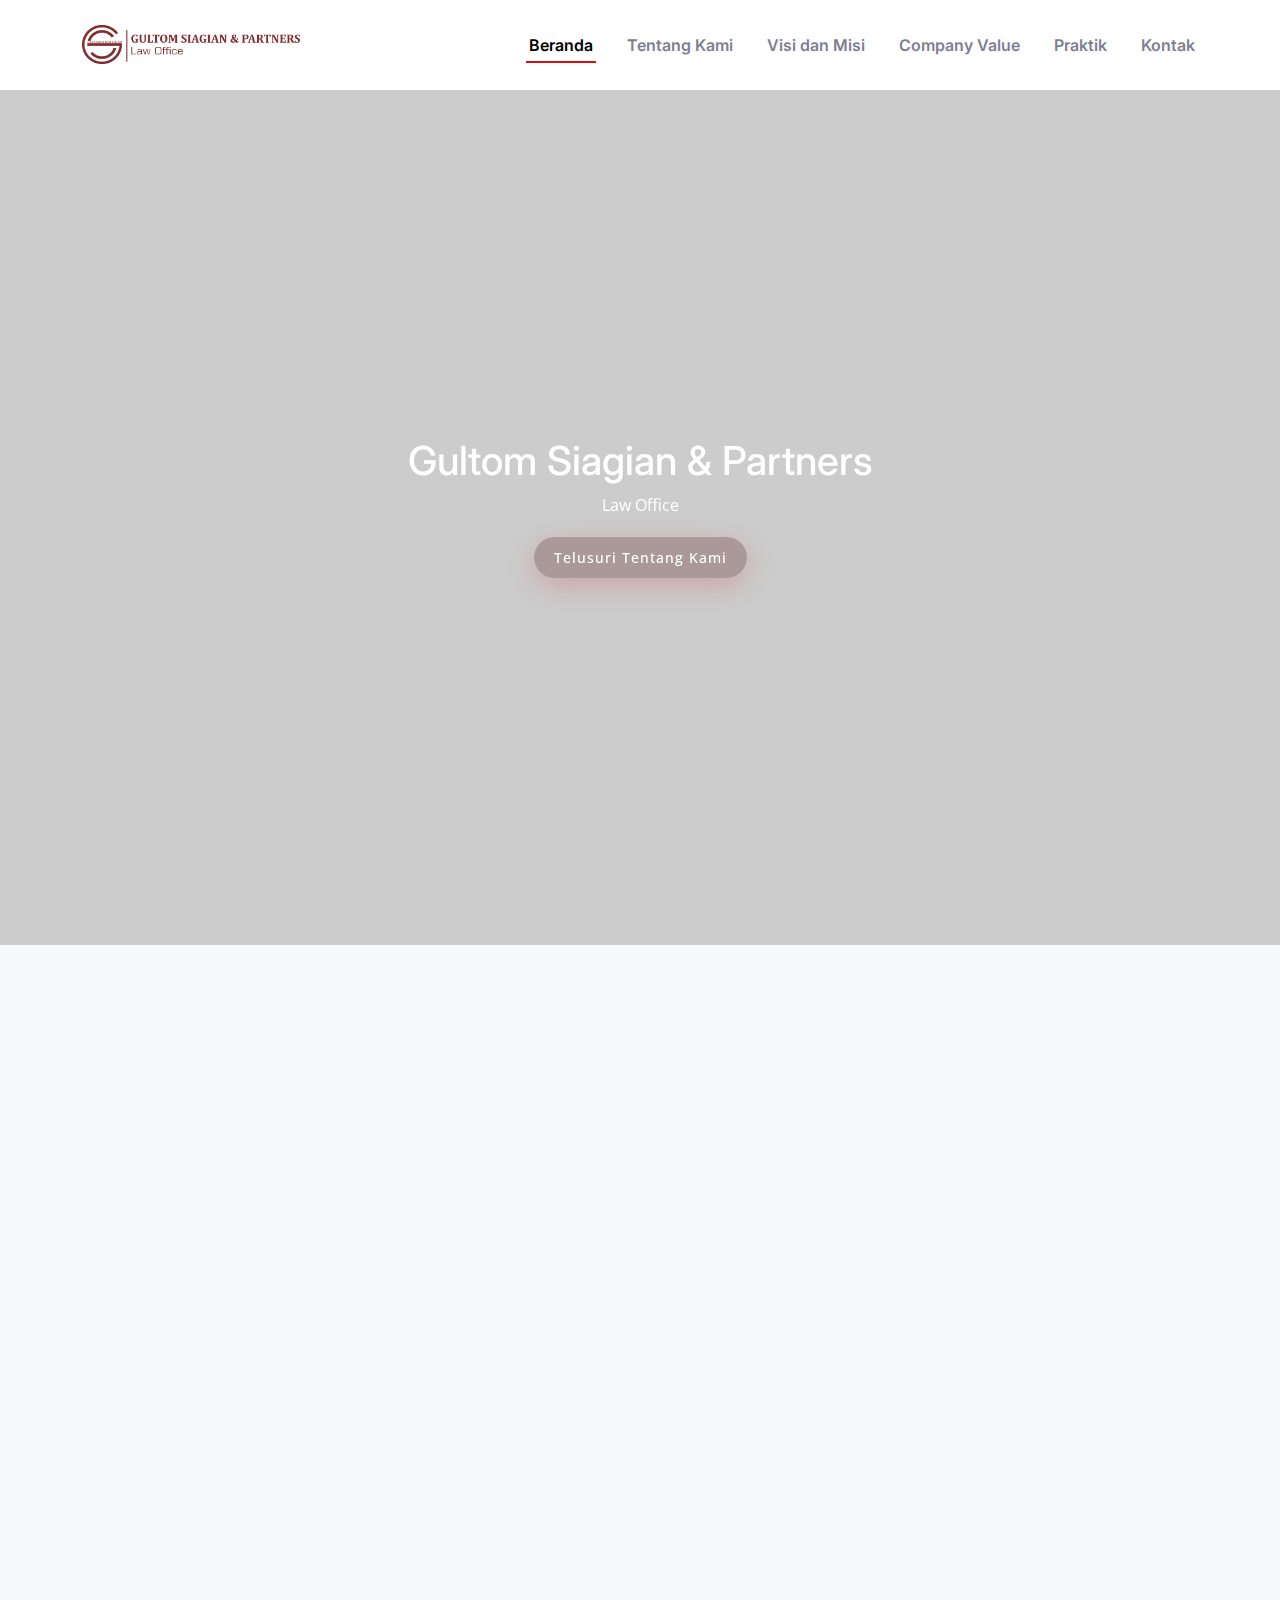
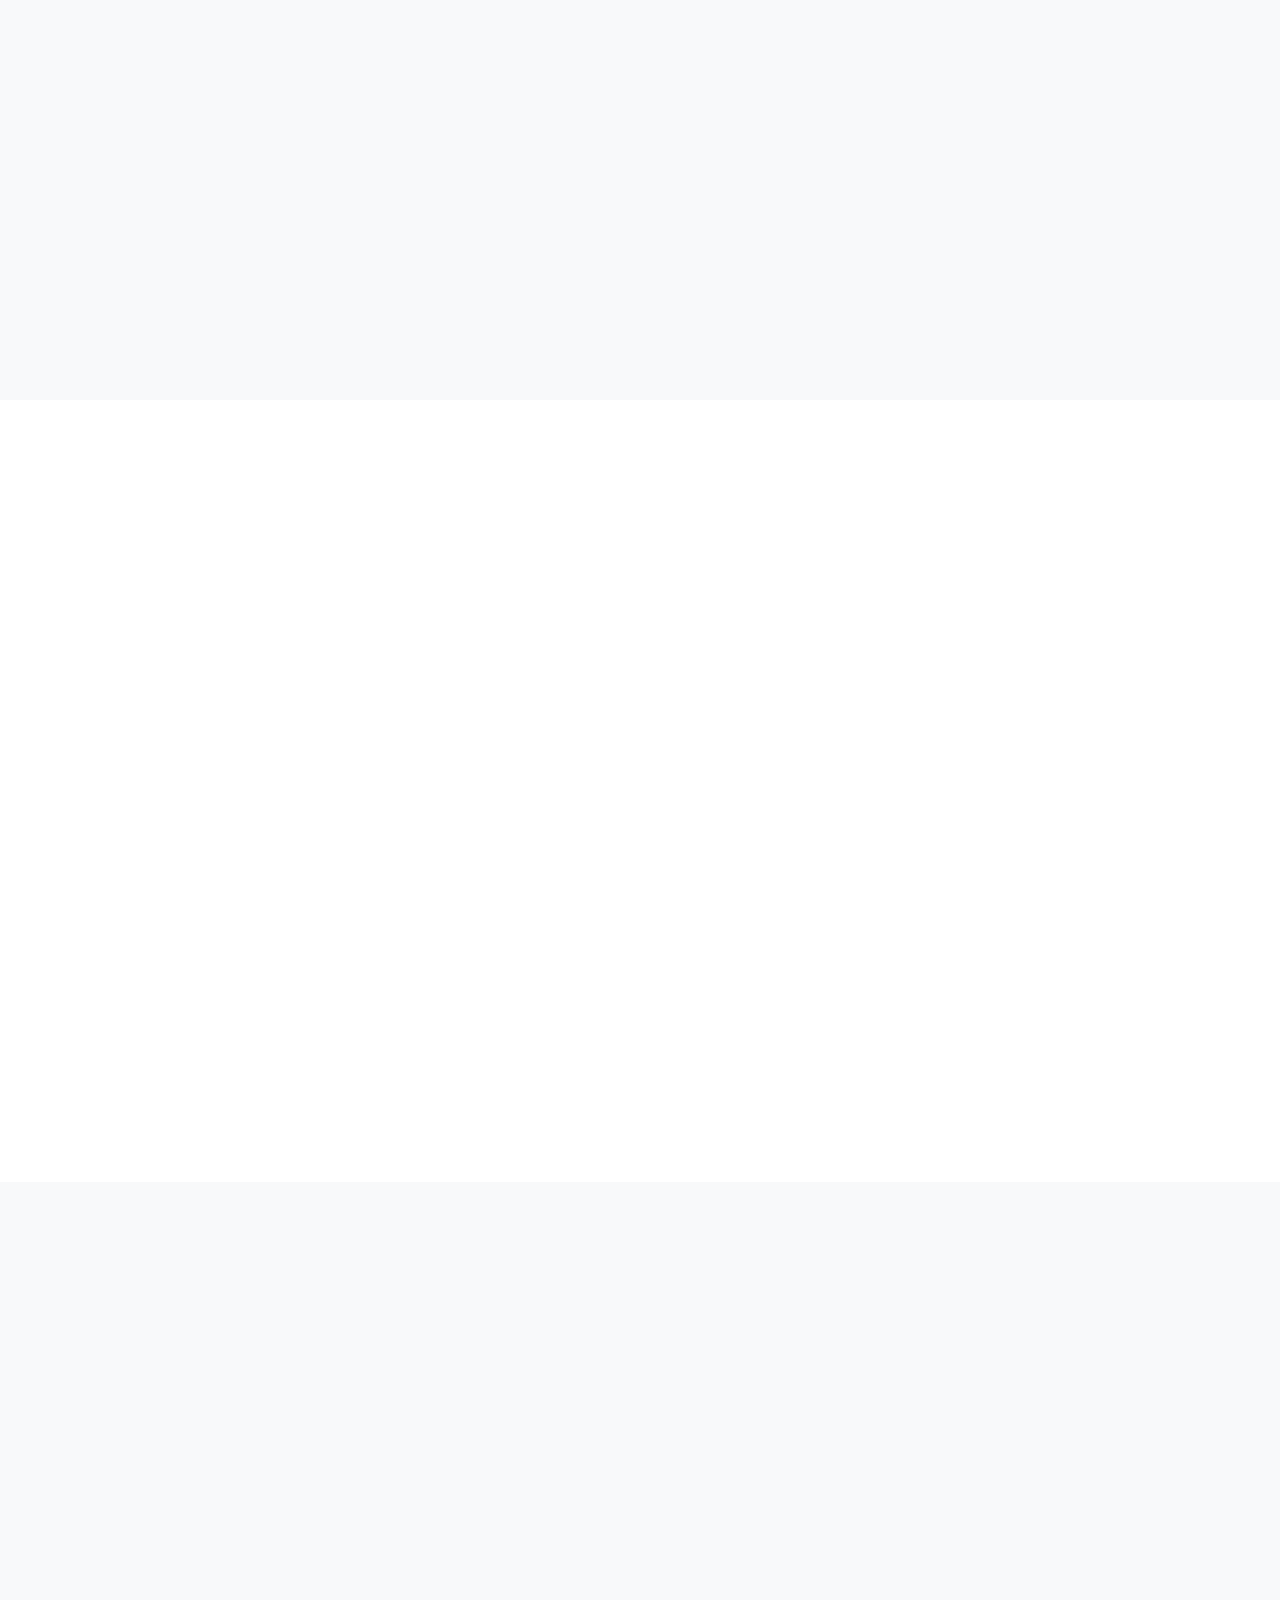
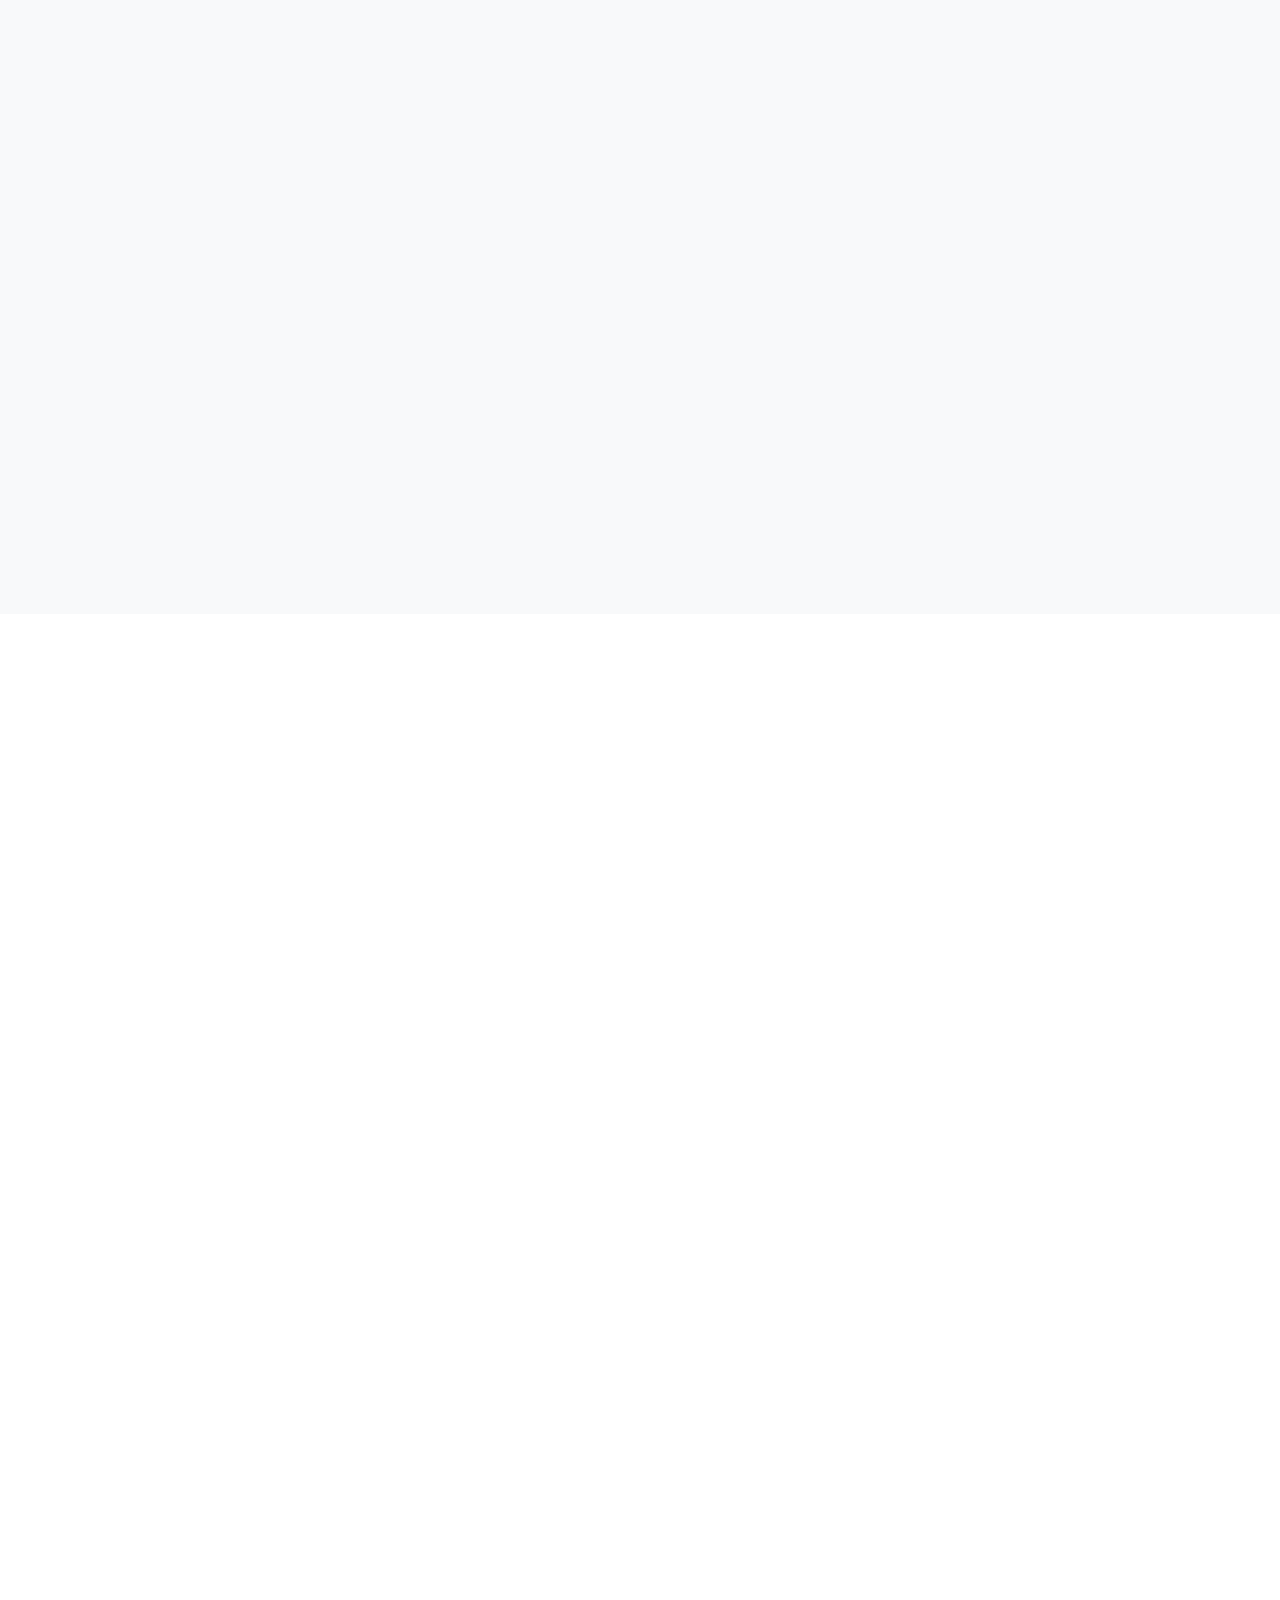
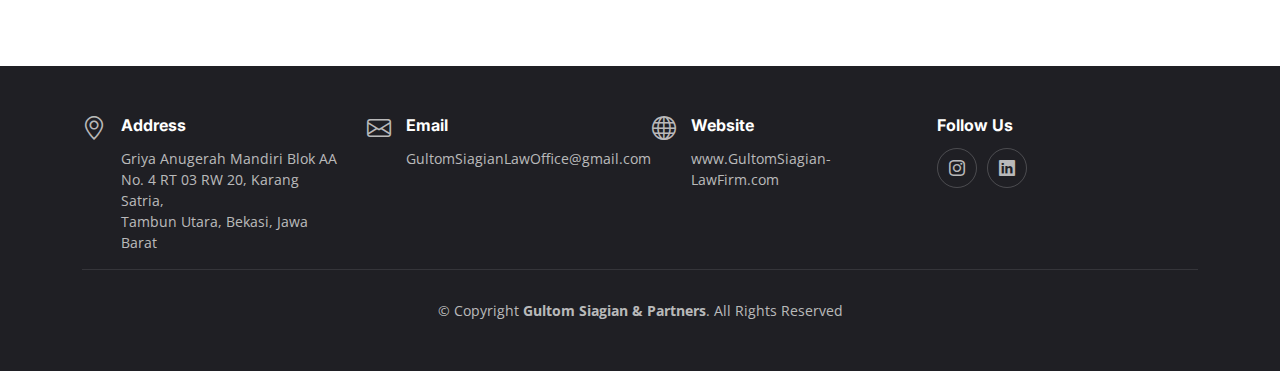
==== index.html @ dcfc1f25 "Add files via upload" ====
<!DOCTYPE html>
<html lang="en">
  <head>
    <meta charset="utf-8" />
    <meta content="width=device-width, initial-scale=1.0" name="viewport" />

    <title>Gultom Siagian & Partner - Firma Hukum Terpercaya</title>
    <meta
      name="keywords"
      content="firma hukum, Gultom Siagian & Partner, litigasi, real estate, kepailitan, penundaan kewajiban pembayaran utang, pertambangan, perbankan, klaim asuransi, pelayanan hukum"
    />
    <meta name="author" content="Gultom Siagian & Partner" />
    <meta name="viewport" content="width=device-width, initial-scale=1" />

    <!-- Favicons -->
    <link href="assets/img/favicon2.png" rel="icon" />
    <link href="assets/img/apple-touch-icon.png" rel="apple-touch-icon" />

    <!-- Google Fonts -->
    <link rel="preconnect" href="https://fonts.googleapis.com" />
    <link rel="preconnect" href="https://fonts.gstatic.com" crossorigin />
    <link
      href="https://fonts.googleapis.com/css2?family=Open+Sans:ital,wght@0,300;0,400;0,500;0,600;0,700;1,300;1,400;1,600;1,700&family=Amatic+SC:ital,wght@0,300;0,400;0,500;0,600;0,700;1,300;1,400;1,500;1,600;1,700&family=Inter:ital,wght@0,300;0,400;0,500;0,600;0,700;1,300;1,400;1,500;1,600;1,700&display=swap"
      rel="stylesheet"
    />

    <!-- Vendor CSS Files -->
    <link
      href="assets/vendor/bootstrap/css/bootstrap.min.css"
      rel="stylesheet"
    />
    <link
      href="assets/vendor/bootstrap-icons/bootstrap-icons.css"
      rel="stylesheet"
    />
    <link href="assets/vendor/aos/aos.css" rel="stylesheet" />
    <link
      href="assets/vendor/glightbox/css/glightbox.min.css"
      rel="stylesheet"
    />
    <link href="assets/vendor/swiper/swiper-bundle.min.css" rel="stylesheet" />

    <!-- Template Main CSS File -->
    <link href="assets/css/main.css" rel="stylesheet" />
  </head>

  <body>
    <!-- ======= Header ======= -->
    <header id="header" class="header fixed-top d-flex align-items-center">
      <div class="container d-flex align-items-center justify-content-between">
        <a
          href="index.html"
          class="logo d-flex align-items-center me-auto me-lg-0"
        >
          <img src="assets/img/Gultom-Siagian-Partners.png" alt="" />
        </a>

        <nav id="navbar" class="navbar">
          <ul>
            <li><a href="#hero">Beranda</a></li>
            <li><a href="about.html">Tentang Kami</a></li>
            <li><a href="#visimisi">Visi dan Misi</a></li>
            <li><a href="#chefs">Company Value</a></li>
            <li><a href="#Practice">Praktik</a></li>
            <li><a href="#contact">Kontak</a></li>
          </ul>
        </nav>
        <!-- .navbar -->

        <i class="mobile-nav-toggle mobile-nav-show bi bi-list"></i>
        <i class="mobile-nav-toggle mobile-nav-hide d-none bi bi-x"></i>
      </div>
    </header>
    <!-- End Header -->

    <!-- ======= Hero Section ======= -->
    <section id="hero" class="hero d-flex align-items-center section-bg">
      <div class="container">
        <div class="justify-content-center gy-5">
          <h1 data-aos="zoom-out" data-aos-delay="300">
            Gultom Siagian & Partners
          </h1>
          <p data-aos="zoom-out" data-aos-delay="600">Law Office</p>
          <a
            href="about.html"
            class="btn-book-a-table"
            data-aos="zoom-out"
            data-aos-delay="600"
            >Telusuri Tentang Kami</a
          >
        </div>
      </div>
    </section>

    <!-- End Hero Section -->

    <main id="main">
      <section id="chefs" class="chefs section-bg bg-light">
        <div class="container" data-aos="fade-up">
          <div class="section-header">
            <h2>Our Company <span>Value</span></h2>
            <br />
            <p>
              <span>Gultom Siagian & Partner </span>adalah sebuah Firma Hukum
              yang selalu berkomitmen untuk memberikan layanan berkualitas
              tinggi kepada pelanggan kami, menjadi dasar dari nilai-nilai
              perusahaan kami. Berikut <span>nilai-nilai</span> yang kami
              junjung tinggi di perusahaan kami.
            </p>
          </div>

          <div class="row gy-4">
            <div
              class="col-lg-4 col-md-6 d-flex align-items-stretch"
              data-aos="fade-up"
              data-aos-delay="100"
            >
              <div class="chef-member">
                <div class="member-img">
                  <img
                    src="assets/img/worksmart.jpg"
                    class="img-fluid"
                    alt=""
                  />
                </div>
                <div class="member-info">
                  <h4>WORK SMART</h4>
                  <p>
                    Berdasarkan informasi dari klien, memberi nasihat hukum,
                    mendiskusikan pilihan serta ikut mengambil instruksi tentang
                    apa yang ingin dilakukan oleh klien. Memainkan peran penting
                    dalam masyarakat, karena terlatih serta berspesialisasi
                    dalam menafsirkan dan menerapkan hukum.
                  </p>
                </div>
              </div>
            </div>

            <div
              class="col-lg-4 col-md-6 d-flex align-items-stretch"
              data-aos="fade-up"
              data-aos-delay="200"
            >
              <div class="chef-member">
                <div class="member-img">
                  <img
                    src="assets/img/integrity.jpg"
                    class="img-fluid"
                    alt=""
                  />
                </div>
                <div class="member-info">
                  <h4>INTEGRITY</h4>
                  <p>
                    Tindakan yang konsisten, sesuai dengan kebijakan dan kode
                    etik dan peraturan perundang-undangan. Perbuatan yang
                    konsisten tersebut adalah perbuatan yang baik dan benar,
                    yang merupakan petunjuk dari keutuhan pribadi dan sikap yang
                    konsisten yang juga harus transparan, akuntabel, bertanggung
                    jawab, dan memegang teguh kejujuran dan nilai nilai moral
                    dan etika.
                  </p>
                </div>
              </div>
            </div>

            <div
              class="col-lg-4 col-md-6 d-flex align-items-stretch"
              data-aos="fade-up"
              data-aos-delay="300"
            >
              <div class="chef-member">
                <div class="member-img">
                  <img src="assets/img/loyalty.jpg" class="img-fluid" alt="" />
                </div>
                <div class="member-info">
                  <h4>LOYALTY</h4>
                  <p>
                    Membuat pengungkapan penuh dan jujur kepada klien tentang
                    hubungan advokat dengan pihak lain dan kepentingan lain
                    dalam kasus tersebut dan menjunjung tinggi kepentingan klien
                    dengan segala cara yang adil dan terhormat. Advokat harus
                    setia pada prinsip ini dan tidak boleh membiarkan keyakinan
                    pribadi mereka tentang kesalahan klien menghentikan mereka
                    untuk menerima sebuah kasus. Terlepas dari pendapat pribadi
                    mereka tentang kesalahan klien, advokat harus membela klien.
                  </p>
                </div>
              </div>
            </div>
          </div>
        </div>
      </section>

      <!-- Visi dan misi -->
      <section id="visimisi" class="visimisi py-5">
        <div class="container" data-aos="fade-up">
          <div class="section-header">
            <h2>Visi & misi <span>Gultom siagian & partners</span></h2>
          </div>
          <div class="row">
            <div class="col-md-6">
              <img src="assets/img/vission2.jpg" alt="Deskripsi Gambar">
            </div>
            <div class="misi col-md-6">
              <h1>Visi</h1>
              <p>Menjadi Partners Terbaik, Unggul dan Terkemuka dalam pencarian Keadilan dan Kebenaran baik di tingkat regional, nasional dan internasional.</p>
              <h1>Misi</h1>
              <ul>
                <li>Memberikan solusi terbaik dalam penyelesaian permasalahan hukum yang dihadapi klien.</li>
                <li>Menjunjung tinggi Kredibilitas dalam penegakan hukum serta memiliki semangat dan komitmen yang tinggi dalam mencari solusi terbaik bagi kepentingan klien.</li>
                <li>Memformulasikan Kreativitas argumentasi hukum sebagai alternatif dalam penyelesaian persoalan hukum.
                </li>
                <li>Menjaga Integritas, moral dan etika yang baik dalam penegakan hukum.</li>
                <li>Menjadi Komunikator dan mempresentasikan pendapat hukum (legal opinion) dengan baik.</li>
                <li>Mampu memecahkan permasalahan hukum melalui pendekatan interdisiplin, multidisiplin, atau transdisiplin.</li>
              </ul>
            </div>
          </div>
        </div>
      </section>
      
      <!-- ======= Events Section ======= -->
      <section id="Practice" class="events bg-light">
        <div class="container-fluid" data-aos="fade-up">
          <div class="section-header">
            <h2><span>PRACTICE</span> AREA</h2>
            <p>
              Sebagaimana telah kami sampaikan di awal company profile ini, Kami
              menangani dalam lingkup <span> pidana</span> dan
              <span>perdata</span>, tetapi tidak terbatas pada
              <span
                >arbitrase, sengketa tata usaha negara, kepailitan, perburuhan,
                mediasi</span
              >
              dan <span>negosiasi</span>.
            </p>
          </div>
          <div class="slides-3 swiper" data-aos="fade-up" data-aos-delay="100">
            <div class="swiper-wrapper">
              <div
                class="swiper-slide event-item d-flex flex-column justify-content-end"
                style="background-image: url(assets/img/litigasi.jpg)"
              >
                <h3>Litigasi</h3>
                <p class="description">
                  Kami siap membantu klien dalam menyelesaikan sengketa hukum
                  mereka melalui jalur peradilan.
                </p>
              </div>
              <!-- End Event item -->

              <div
                class="swiper-slide event-item d-flex flex-column justify-content-end"
                style="background-image: url(assets/img/realestate.jpg)"
              >
                <h3>Real estate</h3>
                <p class="description">
                  Kami memiliki keahlian dalam masalah real estate, yang
                  mencakup pembelian, penjualan, dan transaksi properti lainnya.
                </p>
              </div>
              <!-- End Event item -->

              <div
                class="swiper-slide event-item d-flex flex-column justify-content-end"
                style="background-image: url(assets/img/kepailitan.jpg)"
              >
                <h3>Kepailitan</h3>
                <p class="description">
                  Kami memahami bahwa situasi keuangan yang sulit dapat
                  memerlukan penyelesaian hukum yang tepat. Kami adalah mitra
                  yang andal bagi klien yang menghadapi tantangan dalam hal
                  kepailitan.
                </p>
              </div>
              <!-- End Event item -->

              <div
                class="swiper-slide event-item d-flex flex-column justify-content-end"
                style="background-image: url(assets/img/utang.jpg)"
              >
                <h3>Penundaan Kewajiban Pembayaran Utang</h3>
                <p class="description">
                  Kami siap membantu klien dalam mengelola kewajiban utang dan
                  menyusun strategi yang sesuai dengan hukum untuk menjalani
                  proses dengan lancar.
                </p>
              </div>
              <!-- End Event item -->

              <div
                class="swiper-slide event-item d-flex flex-column justify-content-end"
                style="background-image: url(assets/img/tambang.jpg)"
              >
                <h3>Pertambangan</h3>
                <p class="description">
                  Kami juga melayani klien di sektor pertambangan, dengan
                  pemahaman mendalam tentang regulasi dan perjanjian terkait
                  dengan industri ini.
                </p>
              </div>
              <!-- End Event item -->

              <div
                class="swiper-slide event-item d-flex flex-column justify-content-end"
                style="background-image: url(assets/img/perbankan.jpg)"
              >
                <h3>Perbankan dan Keuangan</h3>
                <p class="description">
                  Kami adalah mitra yang andal bagi klien kami, membantu mereka
                  dalam berbagai aspek hukum yang berkaitan dengan sektor dunia
                  perbankan dan keuangan.
                </p>
              </div>
              <!-- End Event item -->

              <div
                class="swiper-slide event-item d-flex flex-column justify-content-end"
                style="background-image: url(assets/img/asuransi.jpg)"
              >
                <h3>Klaim Asuransi</h3>
                <p class="description">
                  Kami siap membantu klien dalam proses klaim mereka, memastikan
                  bahwa hak mereka terlindungi dan diberikan perlindungan yang
                  layak.
                </p>
              </div>
              <!-- End Event item -->
            </div>
            <div class="swiper-pagination"></div>
          </div>
        </div>
      </section>
      <!-- End Events Section -->

      <!-- ======= Contact Section ======= -->
      <section id="contact" class="contact">
        <div class="container" data-aos="fade-up">
          <div class="section-header">
            <h2>Kontak</h2>
            <p>Butuh bantuan hukum? <span>Hubungi kami</span></p>
          </div>

          <div class="mb-3">
            <iframe
              style="border: 0; width: 100%; height: 350px"
              src="https://www.google.com/maps/embed?pb=!1m18!1m12!1m3!1d3966.255890187026!2d107.03856777597328!3d-6.229957361013531!2m3!1f0!2f0!3f0!3m2!1i1024!2i768!4f13.1!3m3!1m2!1s0x2e698fb317f137af%3A0x647b835a395013fa!2sGultomSiagian%26Partners!5e0!3m2!1sid!2sid!4v1698690094761!5m2!1sid!2sid"
              frameborder="0"
              allowfullscreen
            ></iframe>
          </div>
          <!-- End Google Maps -->

          <div class="row gy-4">
            <div class="col-md-6">
              <div class="info-item d-flex align-items-center">
                <i class="icon bi bi-map flex-shrink-0"></i>
                <div>
                  <h3>Alamat</h3>
                  <p>
                    Griya Anugerah Mandiri Blok AA <br />
                    No. 4 RT 03 RW 20, Karang Satria,<br />
                    Tambun Utara, Bekasi, Jawa Barat<br />
                  </p>
                </div>
              </div>
            </div>
            <!-- End Info Item -->

            <div class="col-md-6">
              <div class="info-item d-flex align-items-center">
                <i class="icon bi bi-envelope flex-shrink-0"></i>
                <div>
                  <h3>Email</h3>
                  <p>GultomSiagianLawOffice@gmail.com</p>
                </div>
              </div>
            </div>
            <!-- End Info Item -->

            <div class="col-md-6">
              <div class="info-item d-flex align-items-center">
                <i class="icon bi bi-telephone flex-shrink-0"></i>
                <div>
                  <h3>Hubungi Kami</h3>
                  <p>
                    +62 823-6809-0578<br />
                    +62 813-1115-1826
                  </p>
                </div>
              </div>
            </div>
            <!-- End Info Item -->

            <div class="col-md-6">
              <div class="info-item d-flex align-items-center">
                <i class="icon bi bi-share flex-shrink-0"></i>
                <div>
                  <h3>Jam Operasional</h3>
                  <div>
                    Mon-Fri: 09.00 WIB - 17.00 WIB <br />
                    Sat-Sun: Closed
                  </div>
                </div>
              </div>
            </div>
            <!-- End Info Item -->
          </div>
        </div>
      </section>
      <!-- End Contact Section -->
    </main>
    <!-- End #main -->

    <!-- ======= Footer ======= -->
    <footer id="footer" class="footer">
      <div class="container">
        <div class="row gy-3">
          <div class="col-lg-3 col-md-6 d-flex">
            <i class="bi bi-geo-alt icon"></i>
            <div>
              <h4>Address</h4>
              <p>
                Griya Anugerah Mandiri Blok AA <br />
                No. 4 RT 03 RW 20, Karang Satria,<br />
                Tambun Utara, Bekasi, Jawa Barat<br />
              </p>
            </div>
          </div>

          <div class="col-lg-3 col-md-6 footer-links d-flex">
            <i class="bi bi-envelope icon"></i>
            <div>
              <h4>Email</h4>
              <p>GultomSiagianLawOffice@gmail.com<br /></p>
            </div>
          </div>

          <div class="col-lg-3 col-md-6 footer-links d-flex">
            <i class="bi bi-globe icon"></i>
            <div>
              <h4>Website</h4>
              <p>www.GultomSiagian-LawFirm.com</p>
            </div>
          </div>

          <div class="col-lg-3 col-md-6 footer-links">
            <h4>Follow Us</h4>
            <div class="social-links d-flex">
              <!-- <a href="#" class="twitter"><i class="bi bi-twitter"></i></a> -->
              <!-- <a href="#" class="facebook"><i class="bi bi-facebook"></i></a> -->
              <a
                href="https://www.instagram.com/gsplawofficial/"
                class="instagram"
                ><i class="bi bi-instagram"></i
              ></a>
              <a
                href="https://www.linkedin.com/company/gultomsiagianandpartners/"
                class="linkedin"
                ><i class="bi bi-linkedin"></i
              ></a>
            </div>
          </div>
        </div>
      </div>

      <div class="container">
        <div class="copyright">
          &copy; Copyright
          <strong><span>Gultom Siagian & Partners</span></strong
          >. All Rights Reserved
        </div>
      </div>
    </footer>
    <!-- End Footer -->

    <a
      href="#"
      class="scroll-top d-flex align-items-center justify-content-center"
      ><i class="bi bi-arrow-up-short"></i
    ></a>

    <div id="preloader"></div>

    <!-- Vendor JS Files -->
    <script src="assets/vendor/bootstrap/js/bootstrap.bundle.min.js"></script>
    <script src="assets/vendor/aos/aos.js"></script>
    <script src="assets/vendor/glightbox/js/glightbox.min.js"></script>
    <script src="assets/vendor/purecounter/purecounter_vanilla.js"></script>
    <script src="assets/vendor/swiper/swiper-bundle.min.js"></script>
    <script src="assets/vendor/php-email-form/validate.js"></script>

    <!-- Template Main JS File -->
    <script src="assets/js/main.js"></script>
  </body>
</html>
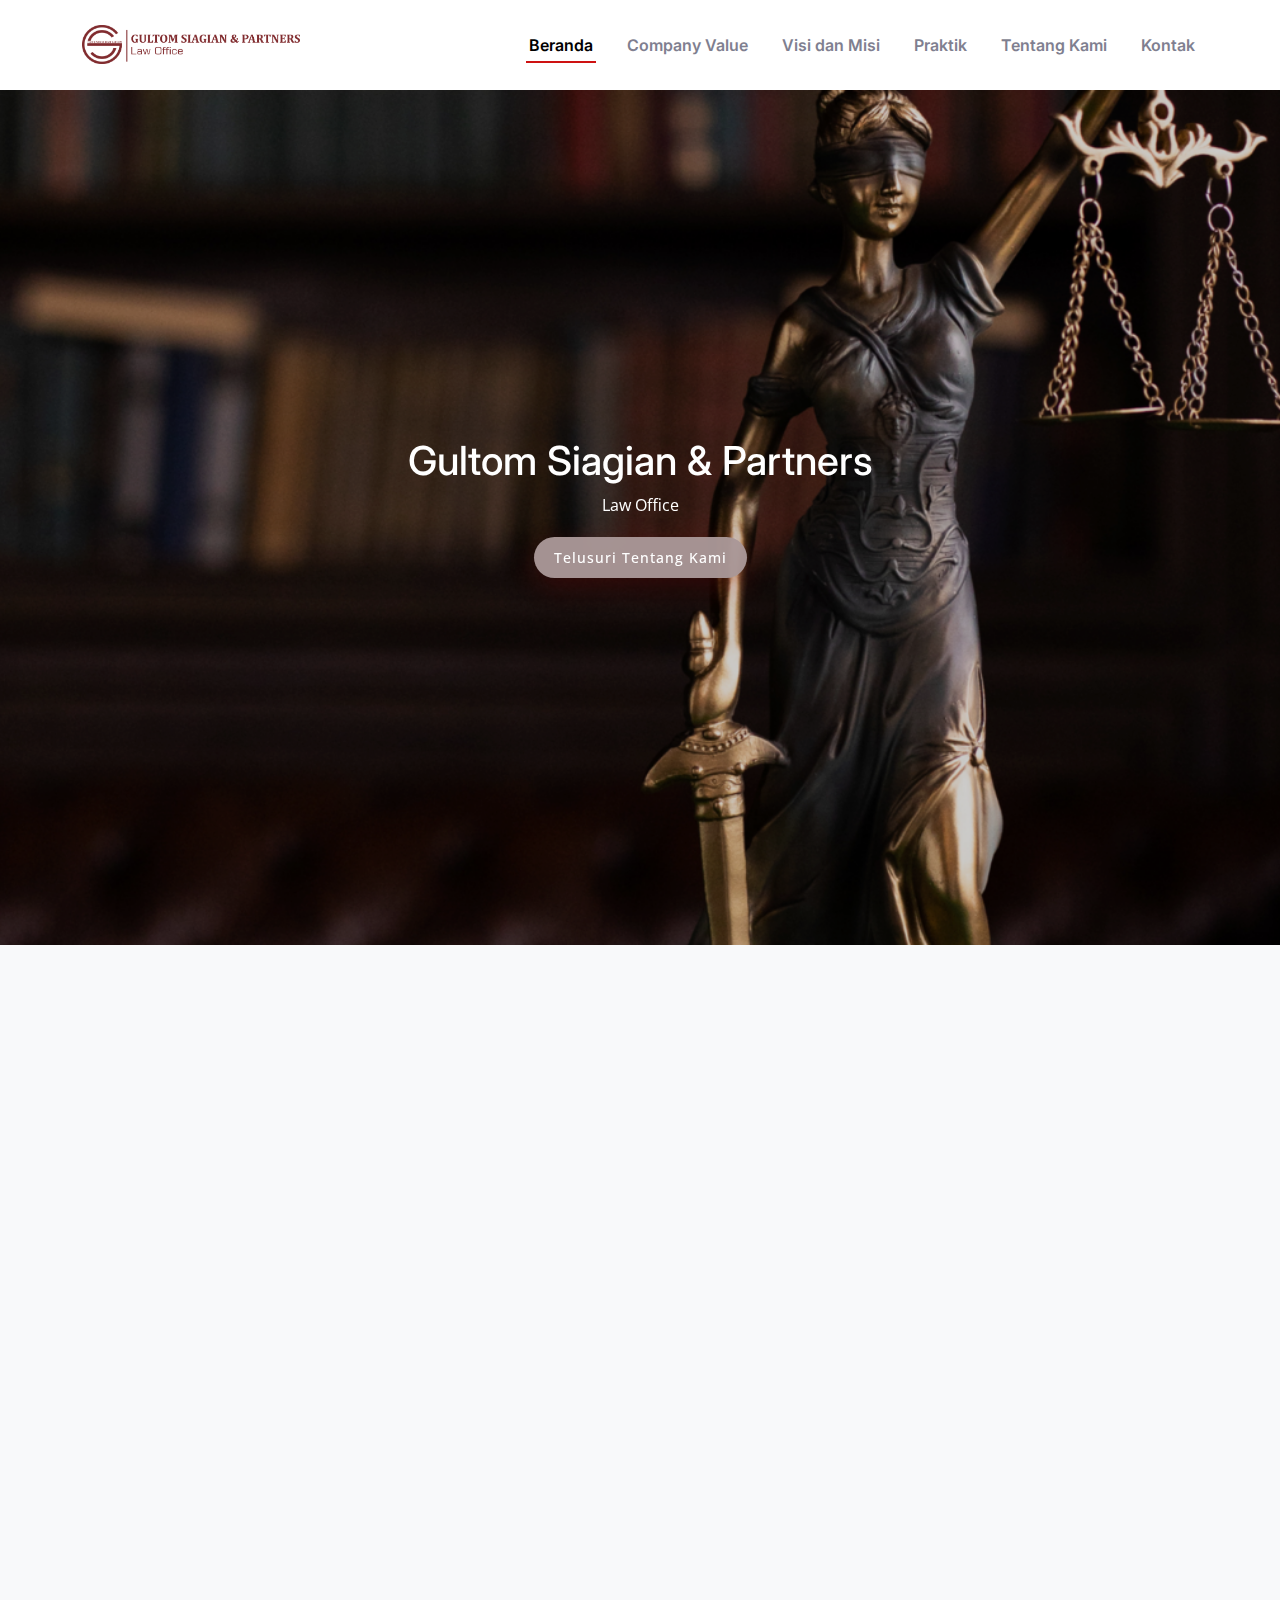
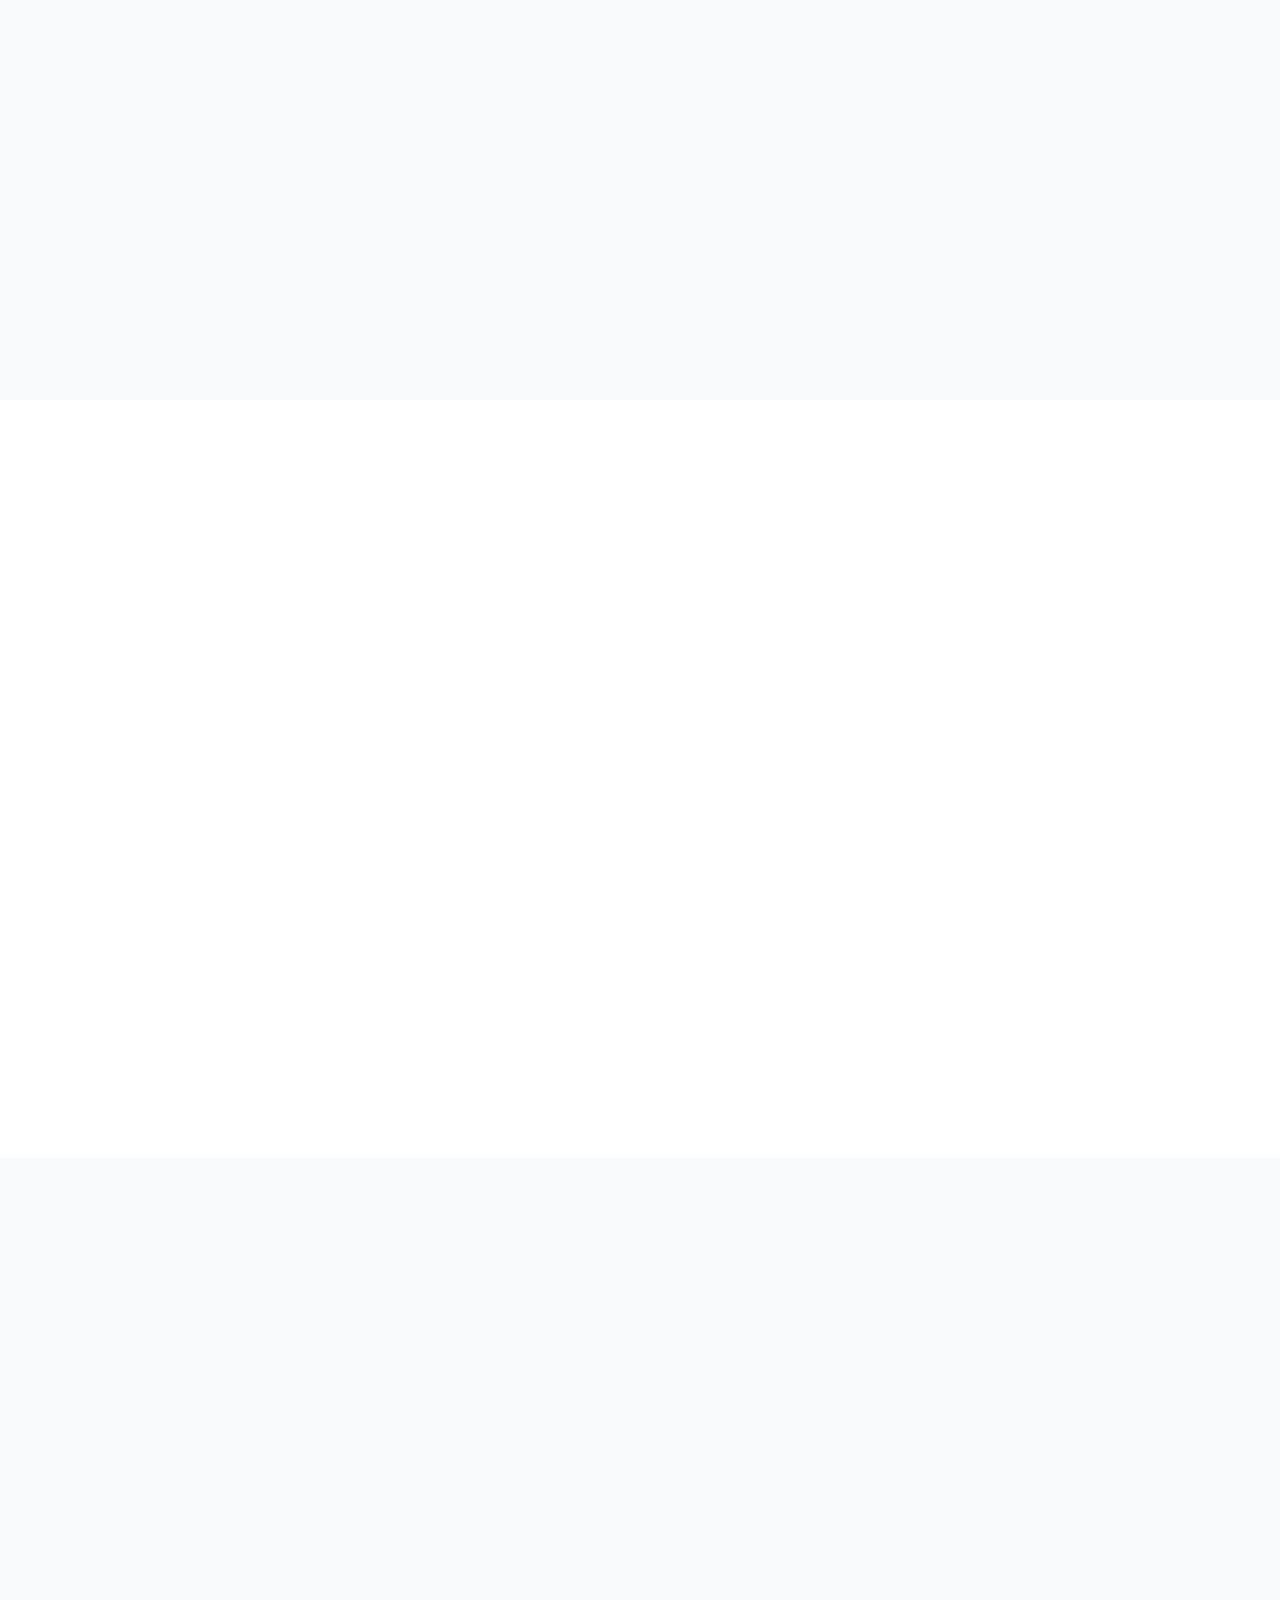
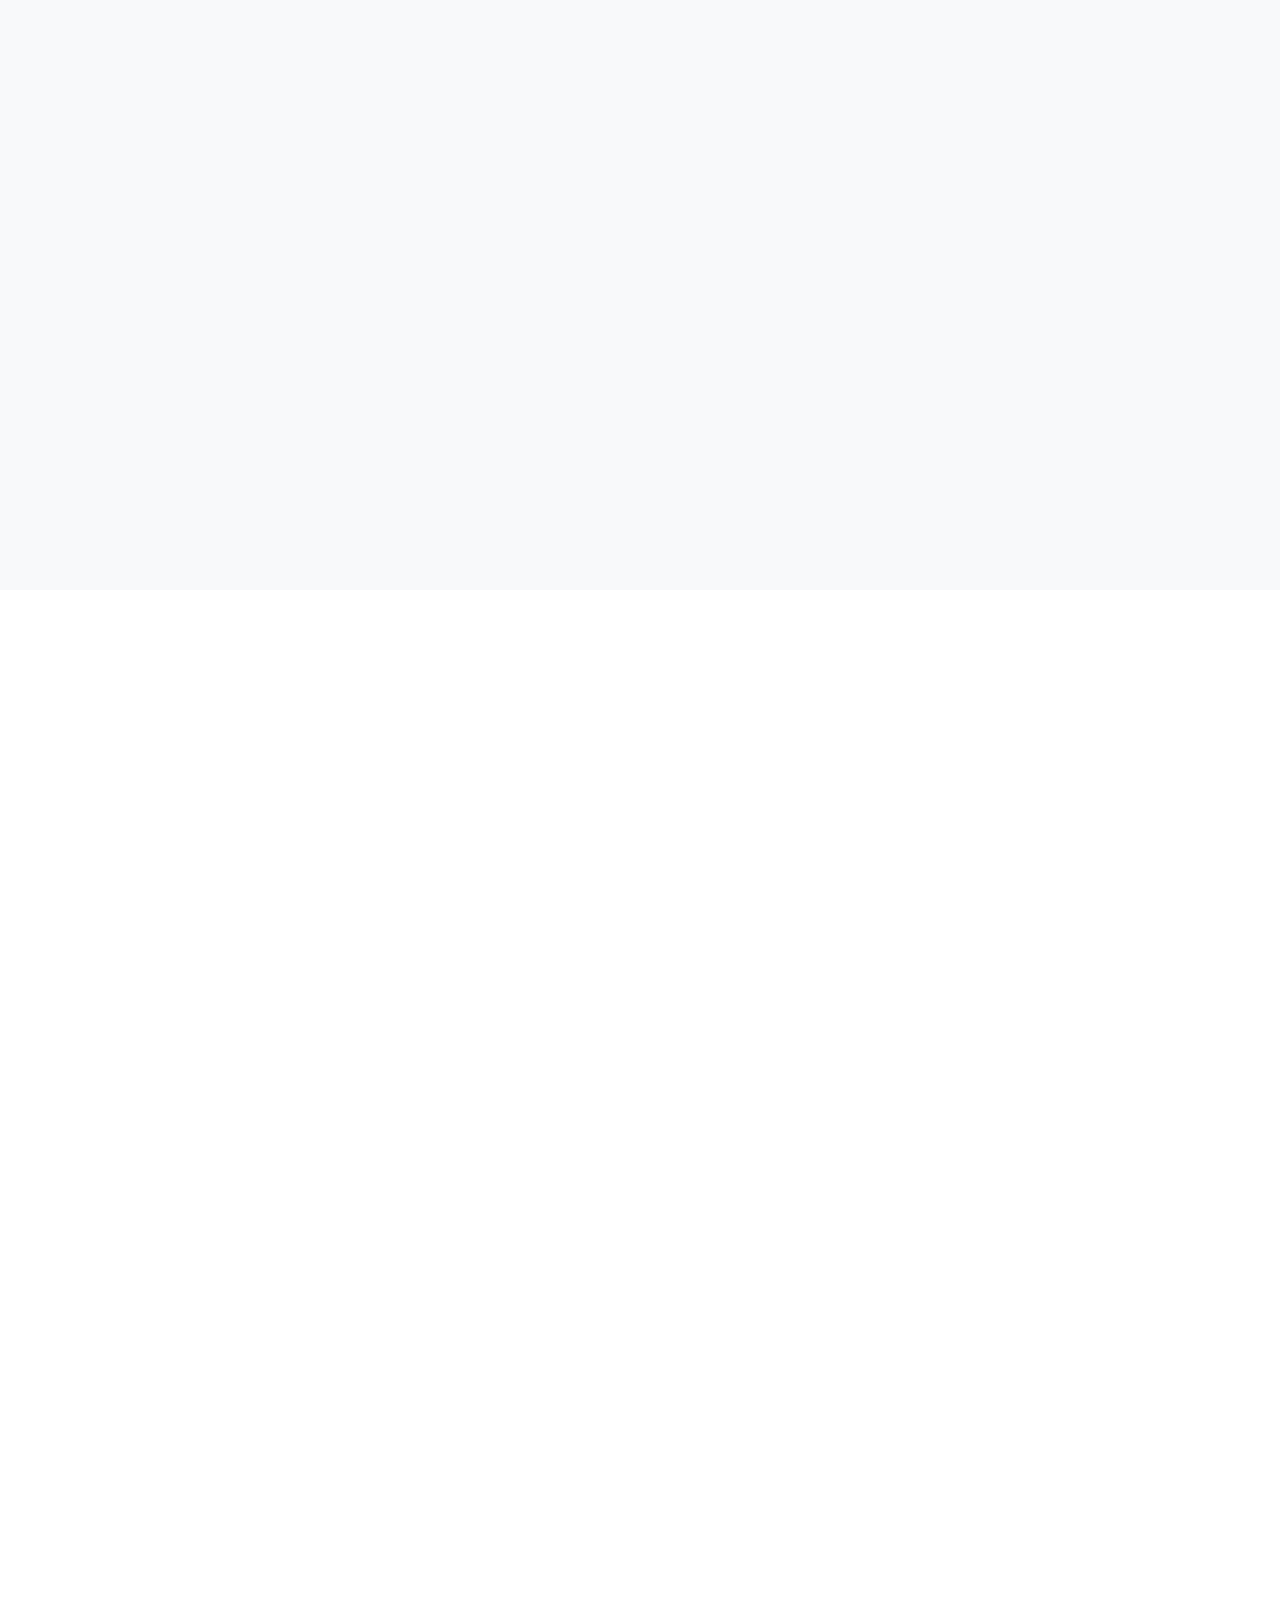
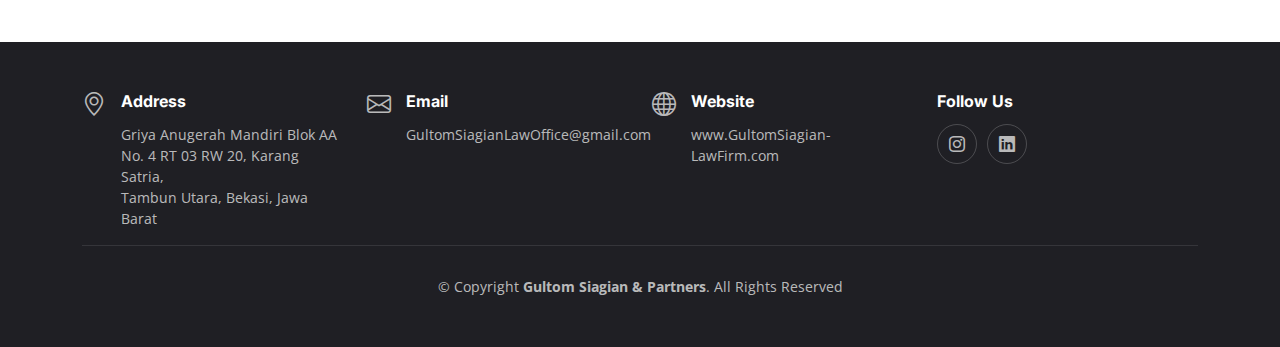
==== commit 783326b5: "1st 09nov2023" ====
--- a/index.html
+++ b/index.html
@@ -58,10 +58,10 @@
         <nav id="navbar" class="navbar">
           <ul>
             <li><a href="#hero">Beranda</a></li>
+            <li><a href="#chefs">Company Value</a></li>
+            <li><a href="#visimisi">Visi dan Misi</a></li>
+            <li><a href="#Practice">Praktik</a></li>
             <li><a href="about.html">Tentang Kami</a></li>
-            <li><a href="#visimisi">Visi dan Misi</a></li>
-            <li><a href="#chefs">Company Value</a></li>
-            <li><a href="#Practice">Praktik</a></li>
             <li><a href="#contact">Kontak</a></li>
           </ul>
         </nav>
--- a/assets/css/main.css
+++ b/assets/css/main.css
@@ -88,7 +88,7 @@
 /*--------------------------------------------------------------
 # Breadcrumbs
 --------------------------------------------------------------*/
-.breadcrumbs {
+/* .breadcrumbs {
   padding: 15px 0;
   background: rgba(55, 55, 63, 0.05);
   margin-top: 90px;
@@ -142,7 +142,7 @@
   .breadcrumbs ol li {
     display: inline-block;
   }
-}
+} */
 
 /*--------------------------------------------------------------
 # Scroll top button
@@ -650,85 +650,6 @@
   margin-bottom: 0;
 }
 
-.about .play-btn {
-  width: 94px;
-  height: 94px;
-  background: radial-gradient(var(--color-primary) 50%, rgba(206, 18, 18, 0.4) 52%);
-  border-radius: 50%;
-  display: block;
-  position: absolute;
-  left: calc(50% - 47px);
-  top: calc(50% - 47px);
-  overflow: hidden;
-}
-
-.about .play-btn:before {
-  content: "";
-  position: absolute;
-  width: 120px;
-  height: 120px;
-  animation-delay: 0s;
-  animation: pulsate-btn 2s;
-  animation-direction: forwards;
-  animation-iteration-count: infinite;
-  animation-timing-function: steps;
-  opacity: 1;
-  border-radius: 50%;
-  border: 5px solid rgba(206, 18, 18, 0.7);
-  top: -15%;
-  left: -15%;
-  background: rgba(198, 16, 0, 0);
-}
-
-.about .play-btn:after {
-  content: "";
-  position: absolute;
-  left: 50%;
-  top: 50%;
-  transform: translateX(-40%) translateY(-50%);
-  width: 0;
-  height: 0;
-  border-top: 10px solid transparent;
-  border-bottom: 10px solid transparent;
-  border-left: 15px solid #fff;
-  z-index: 100;
-  transition: all 400ms cubic-bezier(0.55, 0.055, 0.675, 0.19);
-}
-
-.about .play-btn:hover:before {
-  content: "";
-  position: absolute;
-  left: 50%;
-  top: 50%;
-  transform: translateX(-40%) translateY(-50%);
-  width: 0;
-  height: 0;
-  border: none;
-  border-top: 10px solid transparent;
-  border-bottom: 10px solid transparent;
-  border-left: 15px solid #fff;
-  z-index: 200;
-  animation: none;
-  border-radius: 0;
-}
-
-.about .play-btn:hover:after {
-  border-left: 15px solid var(--color-primary);
-  transform: scale(20);
-}
-
-@keyframes pulsate-btn {
-  0% {
-    transform: scale(0.6, 0.6);
-    opacity: 1;
-  }
-
-  100% {
-    transform: scale(1, 1);
-    opacity: 0;
-  }
-}
-
 /*--------------------------------------------------------------
 # Why Us Section
 --------------------------------------------------------------*/
@@ -963,13 +884,6 @@
   height: auto;
 }
 
-@media (min-width:320px){
-    .visimisi .misi h1 {
-      font-size: 24px; 
-      margin-top: 20px;
-    }
-}
-
 /* CSS untuk membuat misi rapih */
 
 .visimisi .misi {
@@ -1444,10 +1358,10 @@
 }
 
 /*--------------------------------------------------------------
-# Hero Section
+#  Section
 --------------------------------------------------------------*/
 .hero {
-  background: url('/GSP/assets/img/GSLawOffice.png') center center no-repeat;
+  background: url('../img/GSLawOffice3.png') center center no-repeat;
   width: 100%;
   margin-top: 90px;
   height: 95vh;
@@ -1575,4 +1489,4 @@
 
 .footer .credits a {
   color: #fff;
-}+}
